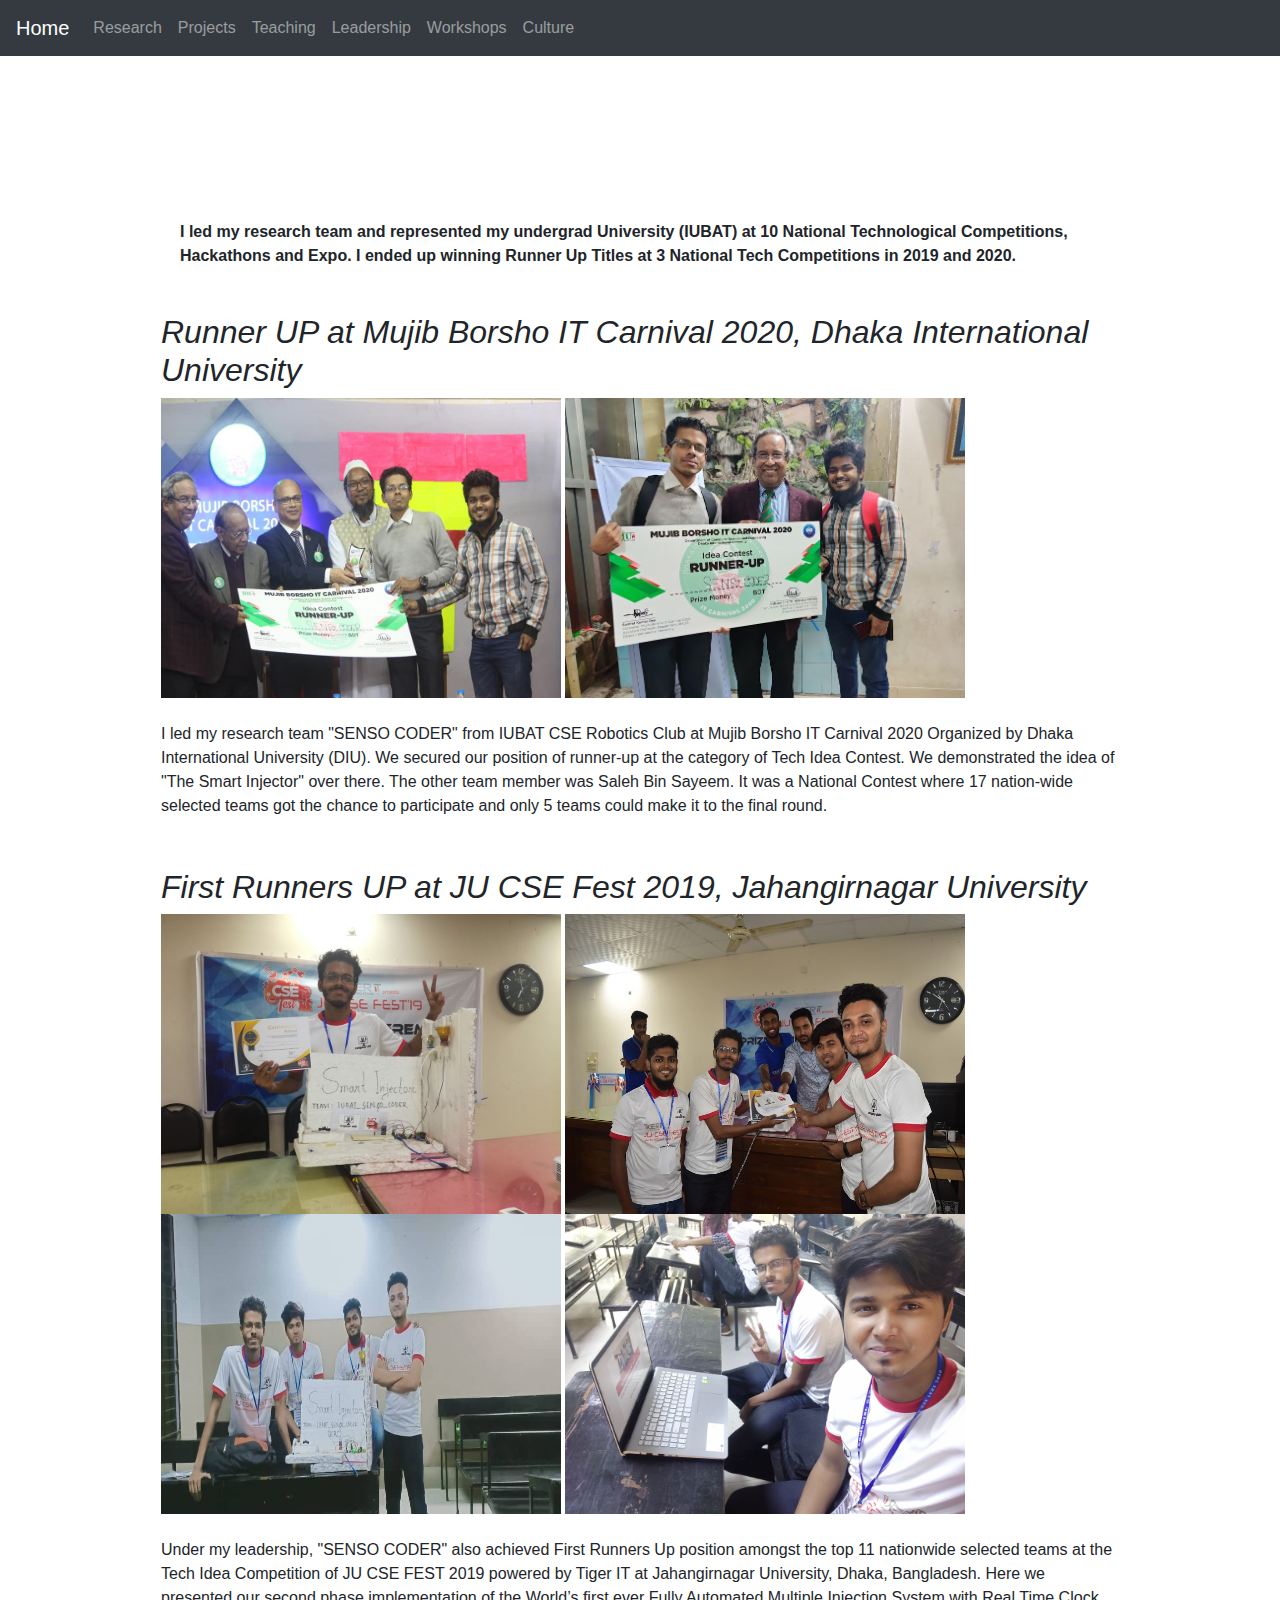
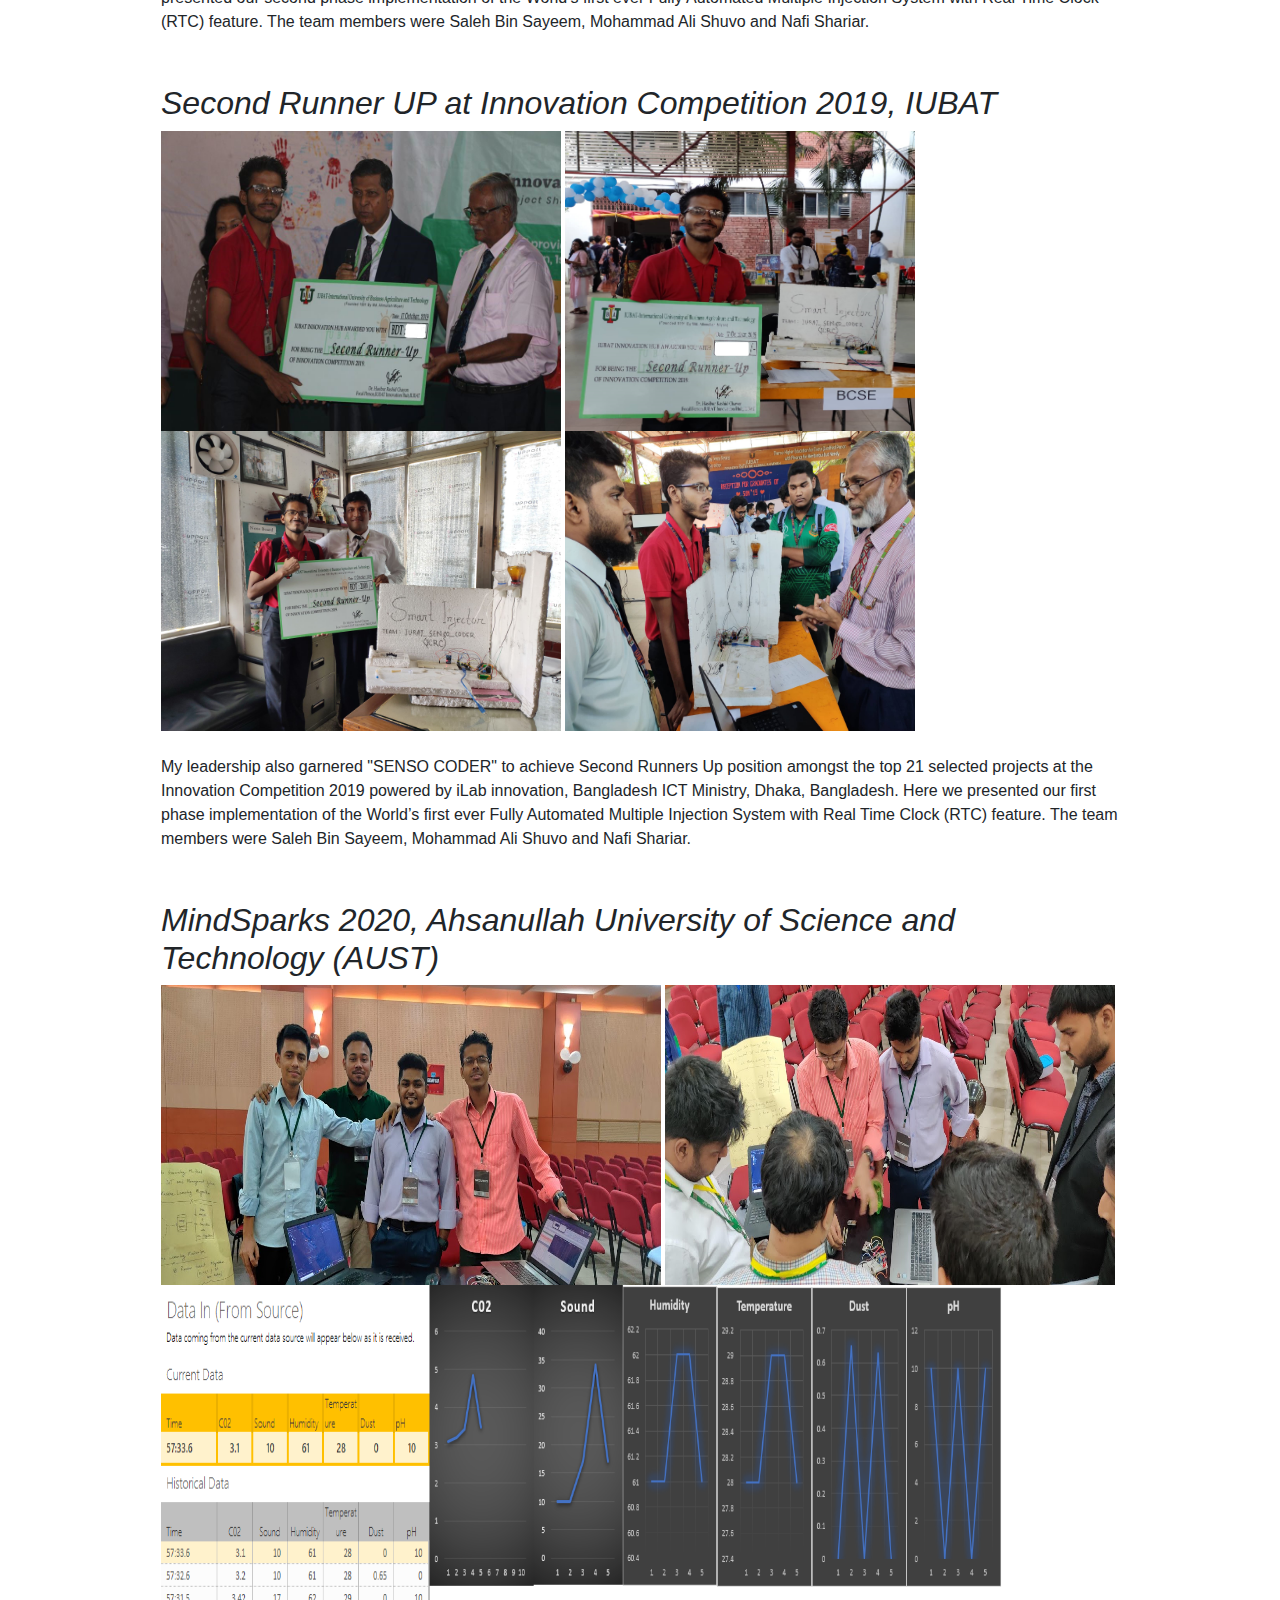
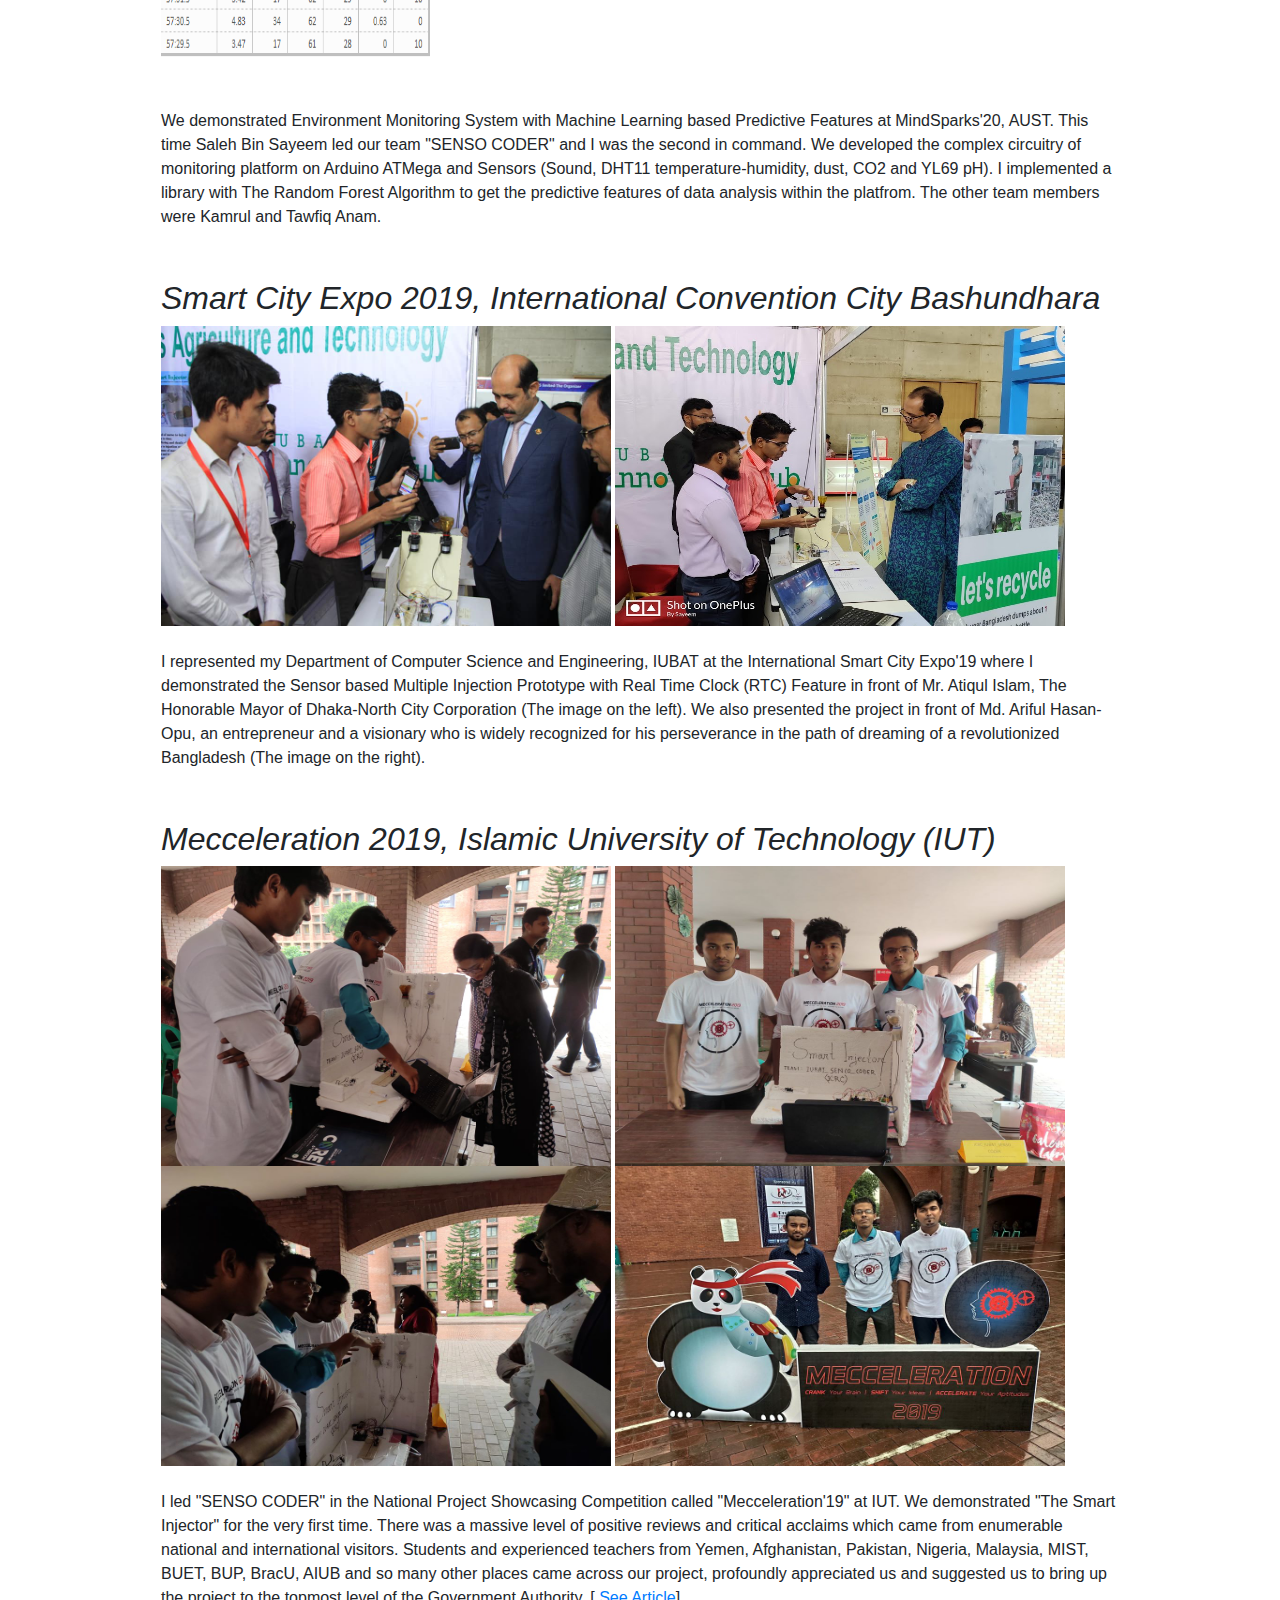
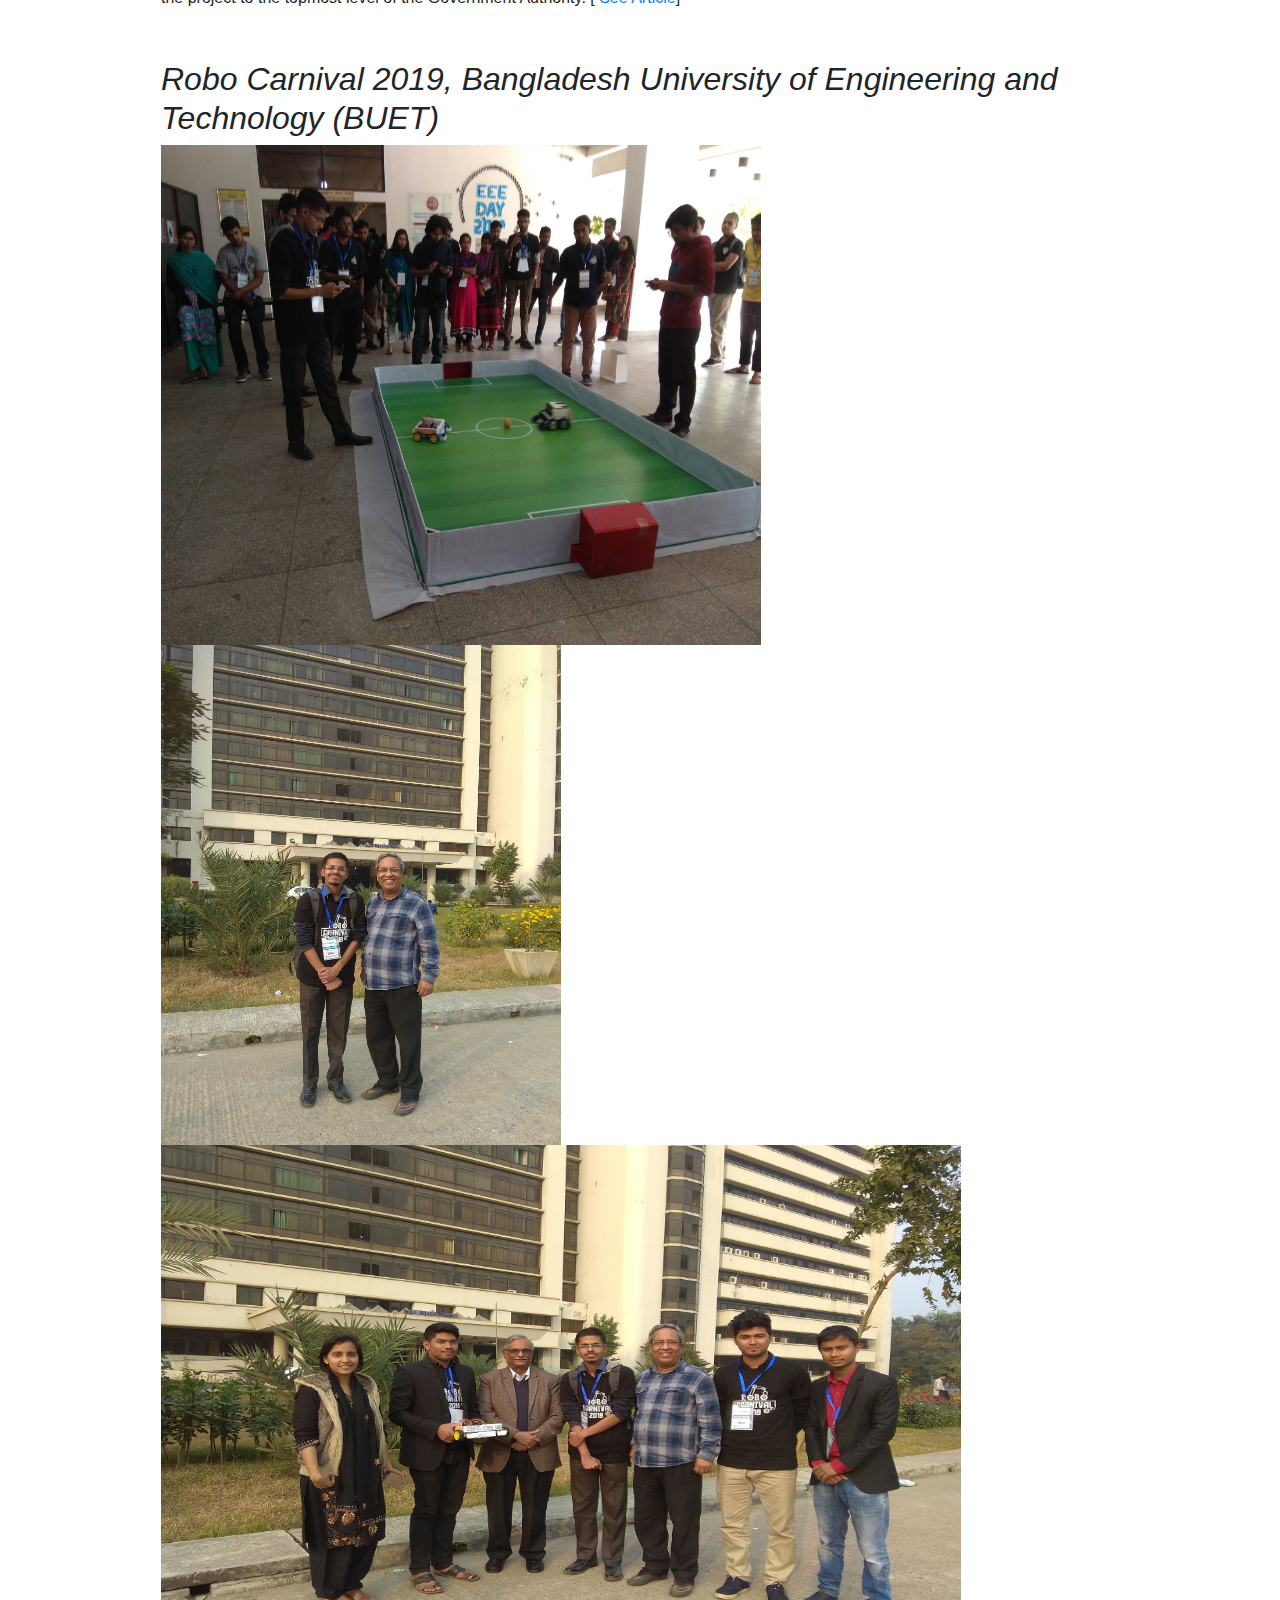
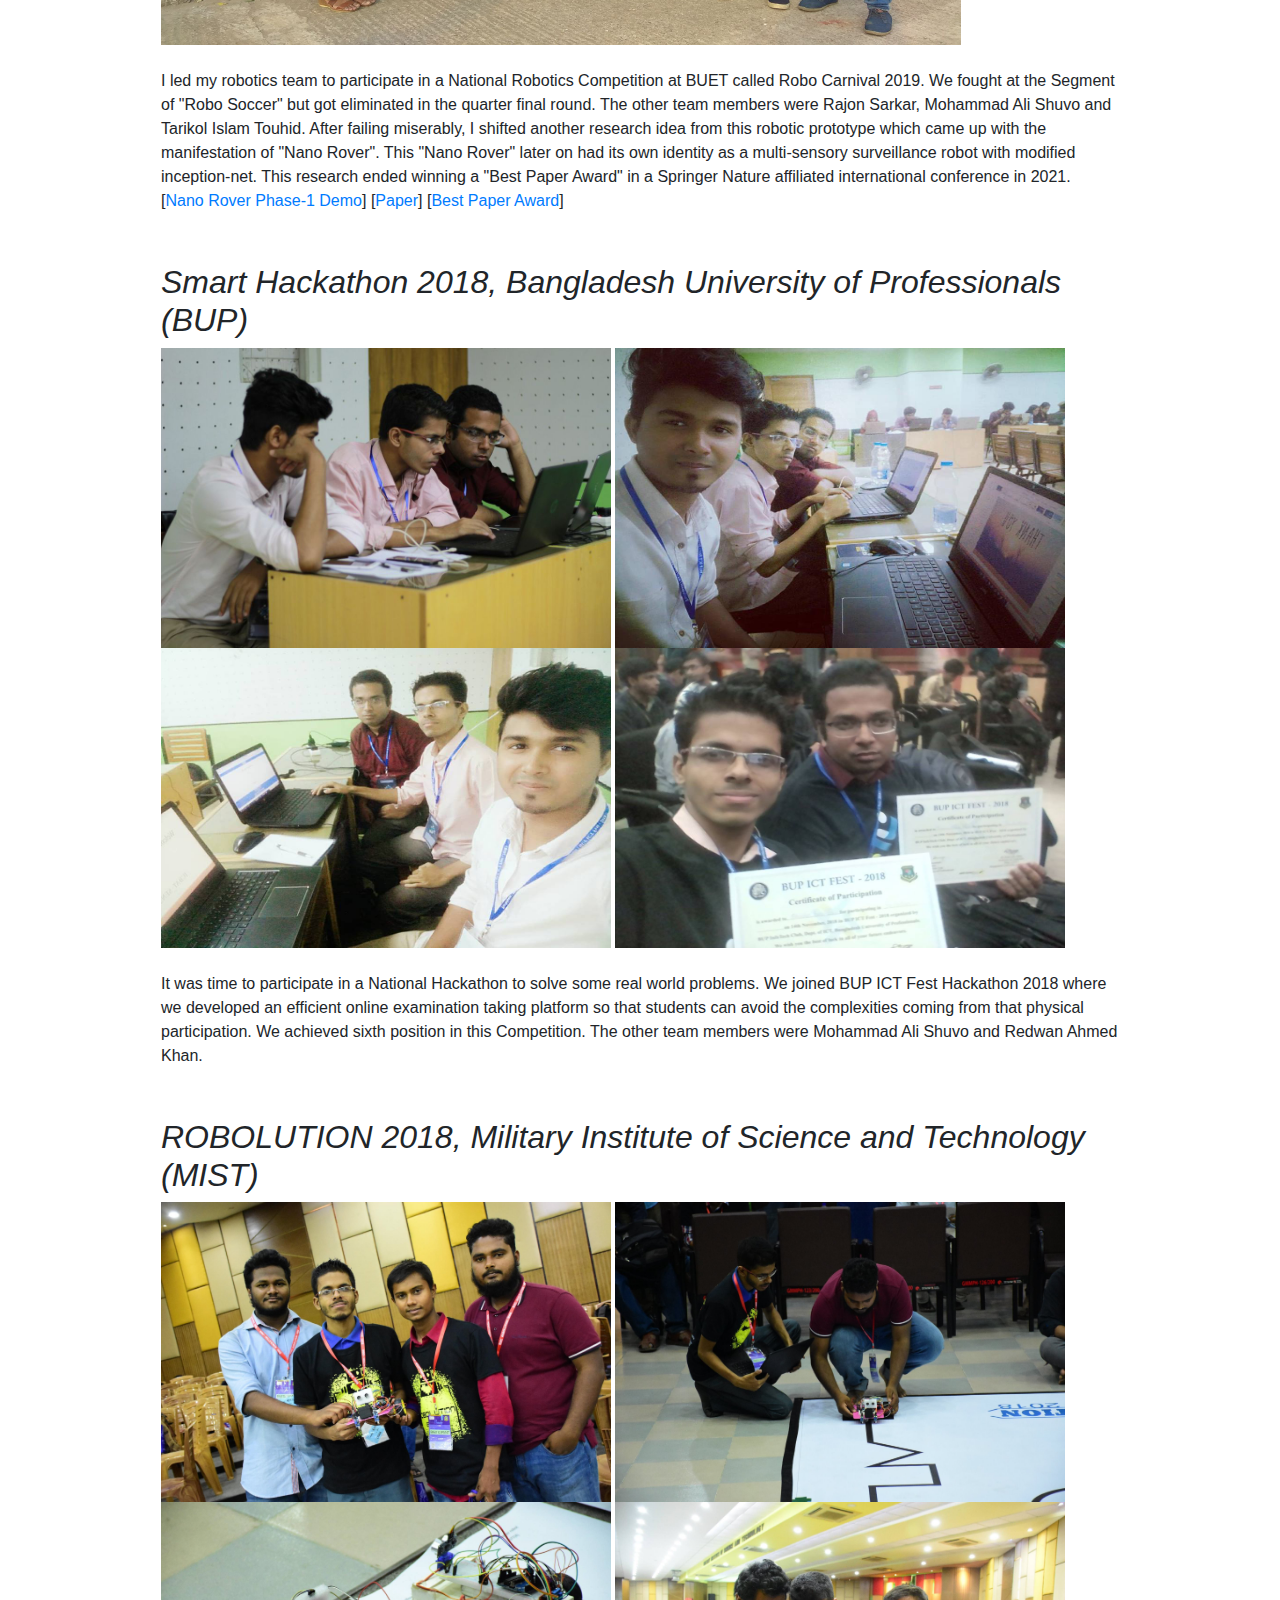
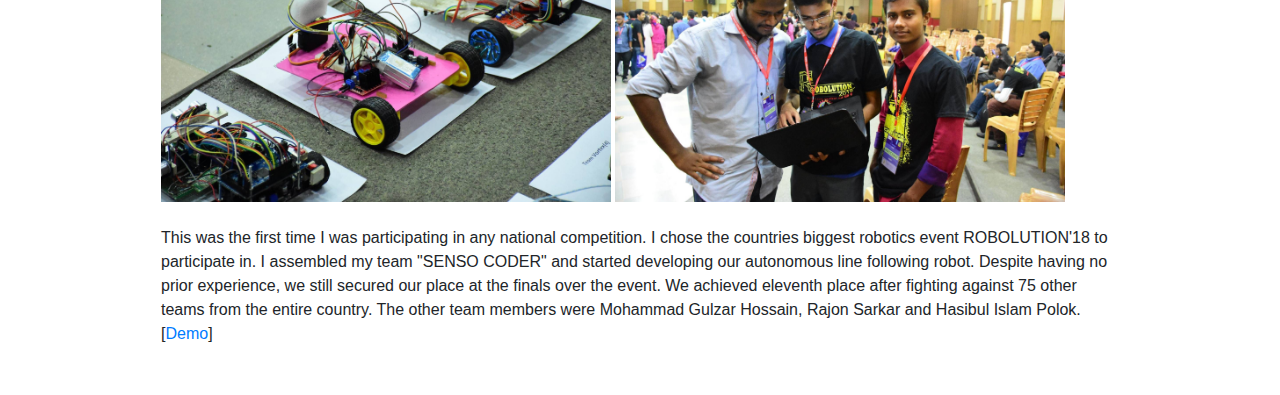
==== leader.html @ 5189d40e "mass commit!" ====
<!DOCTYPE HTML>
<html lang="en"><head><meta http-equiv="Content-Type" content="text/html; charset=UTF-8">

  <title>Leadership - Sheekar Banerjee</title>
  
  <meta name="author" content="Sheekar Banerjee">
  <meta name="viewport" content="width=device-width, initial-scale=1">
  <link rel="stylesheet" href="https://cdn.jsdelivr.net/npm/bootstrap@4.6.2/dist/css/bootstrap.min.css">
  <script src="https://cdn.jsdelivr.net/npm/jquery@3.7.1/dist/jquery.slim.min.js"></script>
  <script src="https://cdn.jsdelivr.net/npm/popper.js@1.16.1/dist/umd/popper.min.js"></script>
  <script src="https://cdn.jsdelivr.net/npm/bootstrap@4.6.2/dist/js/bootstrap.bundle.min.js"></script>
  <link rel="icon" type="image/png" href="sheekar2.jpg">

  

<body>
  <nav class="navbar navbar-expand-sm bg-dark navbar-dark">
    <!-- Brand/logo -->
    <a class="navbar-brand" href="index.html">Home</a>
    
    <!-- Links -->
    <ul class="navbar-nav">
      <li class="nav-item">
        <a class="nav-link" href="research.html">Research</a>
      </li>
      <li class="nav-item">
        <a class="nav-link" href="projects.html">Projects</a>
      </li>
      <li class="nav-item">
        <a class="nav-link" href="teach.html">Teaching</a>
      </li>
      <li class="nav-item">
        <a class="nav-link" href="leader.html">Leadership</a>
      </li>
      <li class="nav-item">
        <a class="nav-link" href="workshops.html">Workshops</a>
      </li>
      <li class="nav-item">
        <a class="nav-link" href="culture.html">Culture</a>
      </li>

    </ul>
  </nav><br>
  
        <table style="width:75%;border:0px;border-spacing:0px;border-collapse:separate;margin-right:auto;margin-left:auto;"><tbody>
            <tr>
            <td style="padding:20px;width:100%;vertical-align:middle">

              <heading><strong>I led my research team and represented my undergrad University (IUBAT)
                at 10 National Technological Competitions, Hackathons and Expo. I ended up winning Runner Up Titles at 
                3 National Tech Competitions in 2019 and 2020.
              </strong></heading><br><br>
              
            </td>
            </tr>
            <tr>
              <td>
                <h2><em>Runner UP at Mujib Borsho IT Carnival 2020, Dhaka International University</em></h2>
                <img src="/diu/1.png" alt="DIU" style="width:400px;height:300px;">
                <img src="/diu/6.jpg" alt="DIU" style="width:400px;height:300px;">
                <br><br>

                I led my research team "SENSO CODER" from IUBAT CSE Robotics Club at Mujib Borsho IT Carnival 2020 Organized by Dhaka International University (DIU).
                We secured our position of runner-up at the category of Tech Idea Contest. We demonstrated the idea of "The Smart Injector" over there. The other team member was Saleh Bin Sayeem.
                It was a National Contest where 17 nation-wide selected teams got the chance to participate and only 5 teams could make it to the final round.

                
                
                <br><br><br>
                  
              </td>
            </tr>

            <br><br><br>
            
            <tr>
              <td>
                <h2><em>First Runners UP at JU CSE Fest 2019, Jahangirnagar University</em></h2>
                <img src="/ju/1.jpg" alt="JU" style="width:400px;height:300px;">
                <img src="/ju/2.jpg" alt="JU" style="width:400px;height:300px;">
                <img src="/ju/7.jpg" alt="JU" style="width:400px;height:300px;">
                <img src="/ju/4.jpg" alt="JU" style="width:400px;height:300px;">

                <br><br>

                Under my leadership, "SENSO CODER" also achieved First Runners Up position amongst the top 11 nationwide selected teams at the Tech Idea Competition of JU CSE FEST 2019 powered by Tiger IT at Jahangirnagar University, Dhaka, Bangladesh.
                Here we presented our second phase implementation of the World’s first ever Fully Automated Multiple Injection System with Real Time Clock (RTC) feature. The team members were Saleh Bin Sayeem, Mohammad Ali Shuvo and Nafi Shariar.

                <br><br><br>
                  
              </td>
            </tr>

            <tr>
              <td>
                <h2><em>Second Runner UP at Innovation Competition 2019, IUBAT</em></h2>
                <img src="/iubat/1.jpg" alt="IUBAT" style="width:400px;height:300px;">
                <img src="/iubat/3.png" alt="IUBAT" style="width:350px;height:300px;">
                <img src="/iubat//2.jpg" alt="IUBAT" style="width:400px;height:300px;">
                <img src="/iubat/4.jpg" alt="IUBAT" style="width:350px;height:300px;">

                <br><br>

                My leadership also garnered "SENSO CODER" to achieve Second Runners Up position amongst the top 21 selected projects at the Innovation Competition 2019 powered by iLab innovation, Bangladesh ICT Ministry, Dhaka, Bangladesh.
                Here we presented our first phase implementation of the World’s first ever Fully Automated Multiple Injection System with Real Time Clock (RTC) feature. The team members were Saleh Bin Sayeem, Mohammad Ali Shuvo and Nafi Shariar.

                <br><br><br>
                  
              </td>
            </tr>

            <tr>
              <td>
                <h2><em>MindSparks 2020, Ahsanullah University of Science and Technology (AUST)</em></h2>
                <img src="/aust/5.jpg" alt="AUST" style="width:500px;height:300px;">
                <img src="/aust/1.jpg" alt="AUST" style="width:450px;height:300px;">
                
                <img src="/aust/7.png" alt="AUST" style="width:850px;height:400px;">

                <br><br>

                We demonstrated Environment Monitoring System with Machine Learning based Predictive Features at MindSparks'20, AUST. This time Saleh Bin Sayeem led our team "SENSO CODER" and I was the second in command.
                We developed the complex circuitry of monitoring platform on Arduino ATMega and Sensors (Sound, DHT11 temperature-humidity, dust, CO2 and YL69 pH). I implemented a library with The Random Forest Algorithm to get the predictive features of data analysis within the platfrom. The other team members were Kamrul and Tawfiq Anam.

                <br><br><br>
                  
              </td>
            </tr>


            <tr>
              <td>
                <h2><em>Smart City Expo 2019, International Convention City Bashundhara</em></h2>
                <img src="/expo/1.jpg" alt="Expo" style="width:450px;height:300px;">
                <img src="/expo/3.jpg" alt="Expo" style="width:450px;height:300px;">
                <br><br>

                I represented my Department of Computer Science and Engineering, IUBAT at the International Smart City Expo'19 where I demonstrated the Sensor based Multiple Injection Prototype with Real Time Clock (RTC) Feature
                in front of Mr. Atiqul Islam, The Honorable Mayor of Dhaka-North City Corporation (The image on the left). We also presented the project in front of Md. Ariful Hasan-Opu, an entrepreneur and a visionary who is widely recognized for his perseverance in the path of dreaming of a revolutionized Bangladesh
                (The image on the right). 

                <br><br><br>
                  
              </td>
            </tr>


            <tr>
              <td>
                <h2><em>Mecceleration 2019, Islamic University of Technology (IUT)</em></h2>
                <img src="/iut/1.jpg" alt="IUT" style="width:450px;height:300px;">
                <img src="/iut/4.jpg" alt="IUT" style="width:450px;height:300px;">
                <img src="/iut/7.jpg" alt="IUT" style="width:450px;height:300px;">
                <img src="/iut/9.jpg" alt="IUT" style="width:450px;height:300px;">

                <br><br>

                I led "SENSO CODER" in the National Project Showcasing Competition called "Mecceleration'19" at IUT. We demonstrated "The Smart Injector" for the very first time. 
                There was a massive level of positive reviews and critical acclaims which came from enumerable national and international visitors. Students and experienced teachers from Yemen, Afghanistan, Pakistan, Nigeria, 
                Malaysia, MIST, BUET, BUP, BracU, AIUB and so many other places came across our project, profoundly appreciated us and suggested us to bring up the project to the topmost level of the Government Authority. 
                
                [<a href="https://www.linkedin.com/pulse/smart-injector-sheekar-banerjee/?fbclid=IwAR097ACQEzMu-LBjhDnZRm6x9nUPV71IIPalpl-jeYRMkVm_BiLhwnCwXSQ_aem_AUA_0qxyvZ-dA9wU2nIrg0GkOClae8jCin4cqQhBM5IUWn3jsA9DvPzdXmlMgFw7HKYpLNHWAs6d-jnAxPRN4PSb">
                  See Article</a>]

                <br><br><br>
                  
              </td>
            </tr>



            <tr>
              <td>
                <h2><em>Robo Carnival 2019, Bangladesh University of Engineering and Technology (BUET)</em></h2>
                <img src="/buet/1.jpg" alt="BUET" style="width:600px;height:500px;">
                <img src="/buet/2.jpg" alt="BUET" style="width:400px;height:500px;">
                <img src="/buet/3.jpg" alt="BUET" style="width:800px;height:500px;">

                <br><br>

                I led my robotics team to participate in a National Robotics Competition at BUET called Robo Carnival 2019. 
                We fought at the Segment of "Robo Soccer" but got eliminated in the quarter final round.
                The other team members were Rajon Sarkar, Mohammad Ali Shuvo and Tarikol Islam Touhid.

                After failing miserably, I shifted another research idea from this robotic prototype which came up 
                with the manifestation of "Nano Rover". This "Nano Rover" later on had its own identity as a 
                multi-sensory surveillance robot with modified inception-net. This research ended winning a 
                "Best Paper Award" in a Springer Nature affiliated international conference in 2021.
                <br>
                [<a href="https://www.youtube.com/watch?v=8Ba3NPiTAfM">Nano Rover Phase-1 Demo</a>]
                [<a href="https://link.springer.com/chapter/10.1007/978-981-19-2347-0_55">Paper</a>]
                [<a href="https://drive.google.com/file/d/1Lx_0N-qDk464qy2mpFBdnzqiLk6QxPLf/view">Best Paper Award</a>]



                <br><br><br>
                  
              </td>
            </tr>




            <tr>
              <td>
                <h2><em>Smart Hackathon 2018, Bangladesh University of Professionals (BUP)</em></h2>
                <img src="/bup/1.jpg" alt="BUP" style="width:450px;height:300px;">
                <img src="/bup/2.jpg" alt="BUP" style="width:450px;height:300px;">
                <img src="/bup/3.jpg" alt="BUP" style="width:450px;height:300px;">
                <img src="/bup/4.jpg" alt="BUP" style="width:450px;height:300px;">

                <br><br>

                It was time to participate in a National Hackathon to solve some real world problems.
                We joined BUP ICT Fest Hackathon 2018 where we developed an efficient online examination taking 
                platform so that students can avoid the complexities coming from that physical participation.
                We achieved sixth position in this Competition. The other team members were Mohammad Ali Shuvo and 
                Redwan Ahmed Khan.


                <br><br><br>
                  
              </td>
            </tr>


            <tr>
              <td>
                <h2><em>ROBOLUTION 2018, Military Institute of Science and Technology (MIST)</em></h2>
                <img src="/mist/1.jpg" alt="MIST" style="width:450px;height:300px;">
                <img src="/mist/2.jpg" alt="MIST" style="width:450px;height:300px;">
                <img src="/mist/3.jpg" alt="MIST" style="width:450px;height:300px;">
                <img src="/mist/4.jpg" alt="MIST" style="width:450px;height:300px;">

                <br><br>

                This was the first time I was participating in any national competition. I chose the 
                countries biggest robotics event ROBOLUTION'18 to participate in. I assembled my team "SENSO CODER" and 
                started developing our autonomous line following robot. Despite having no prior experience, we 
                still secured our place at the finals over the event. We achieved eleventh place after fighting 
                against 75 other teams from the entire country. 
                The other team members were Mohammad Gulzar Hossain, Rajon Sarkar and Hasibul Islam Polok.
                <br>
                [<a href="https://www.youtube.com/watch?v=D9cmXwATQGk">Demo</a>]

                <br><br><br>
                  
              </td>
            </tr>


        



<br><br>
            


            
        </table>

        
      
      </td>
    </tr>
  </table>
</body>

</html>
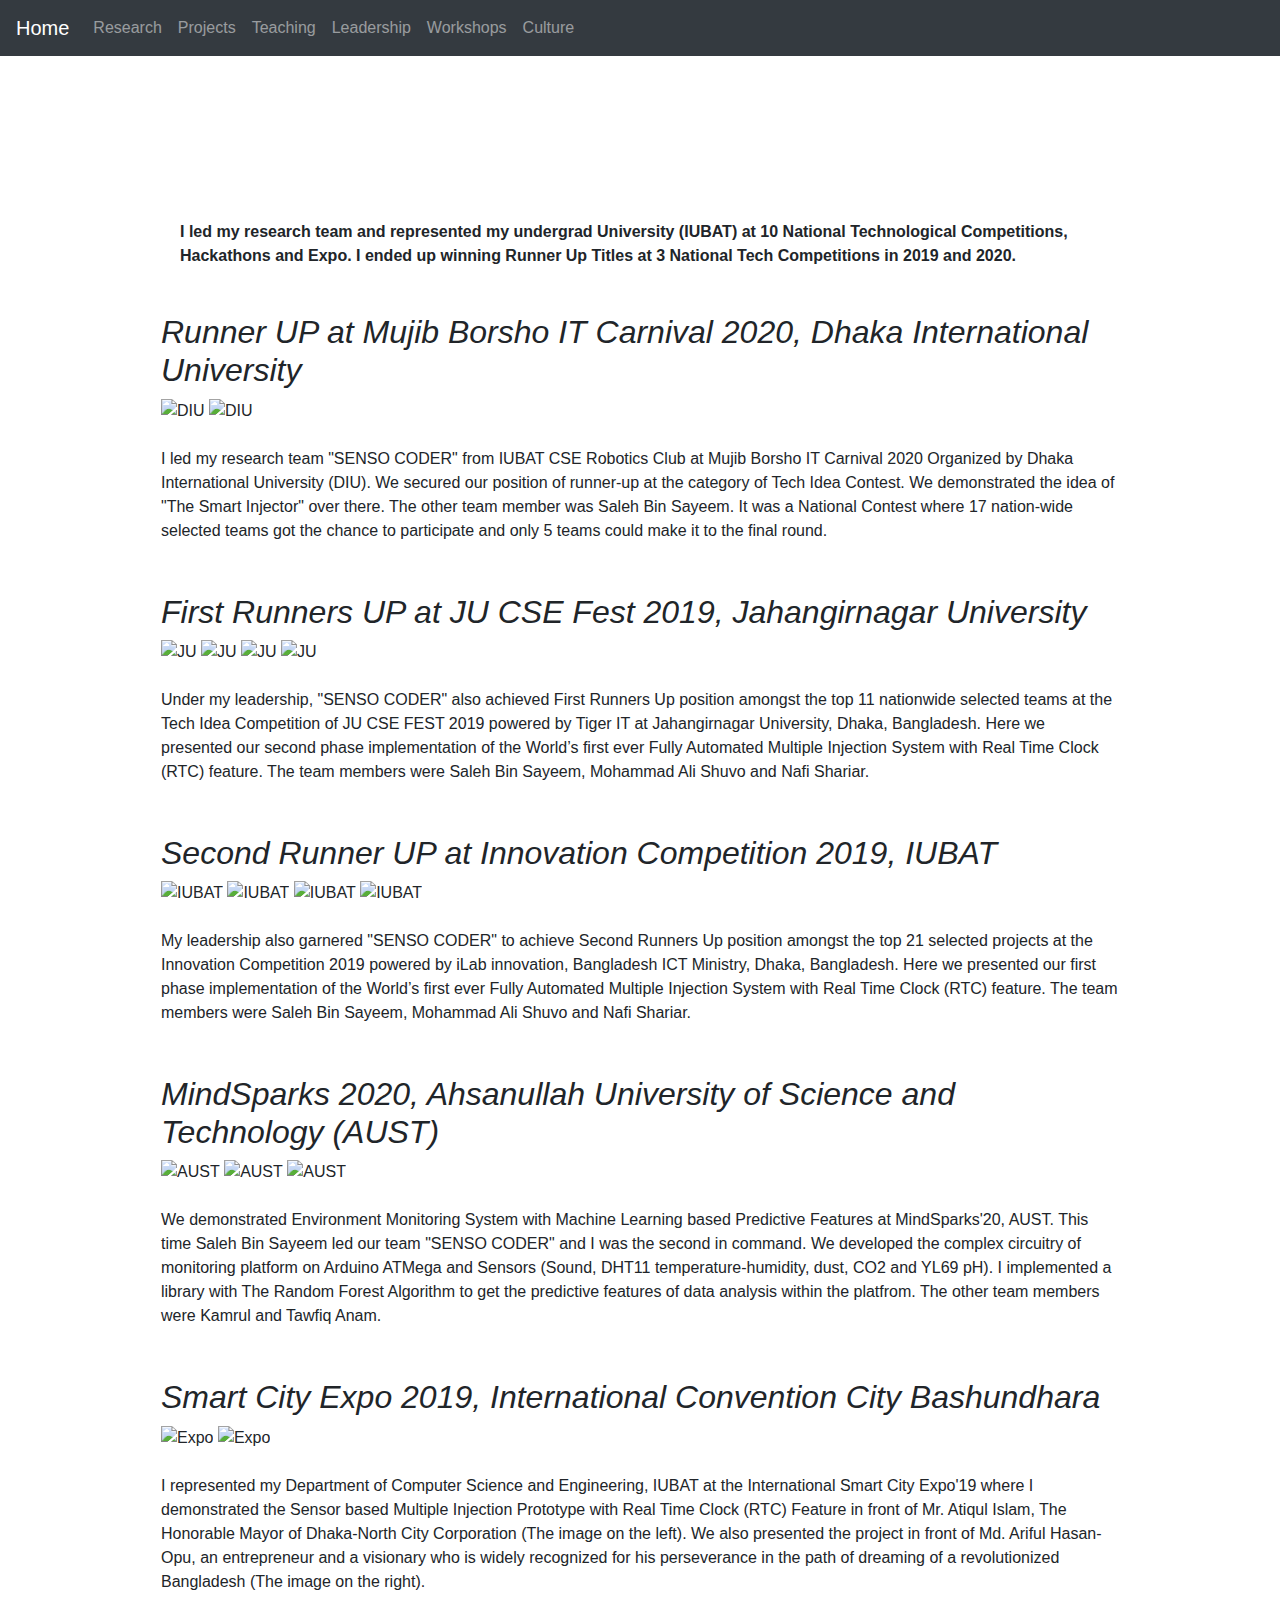
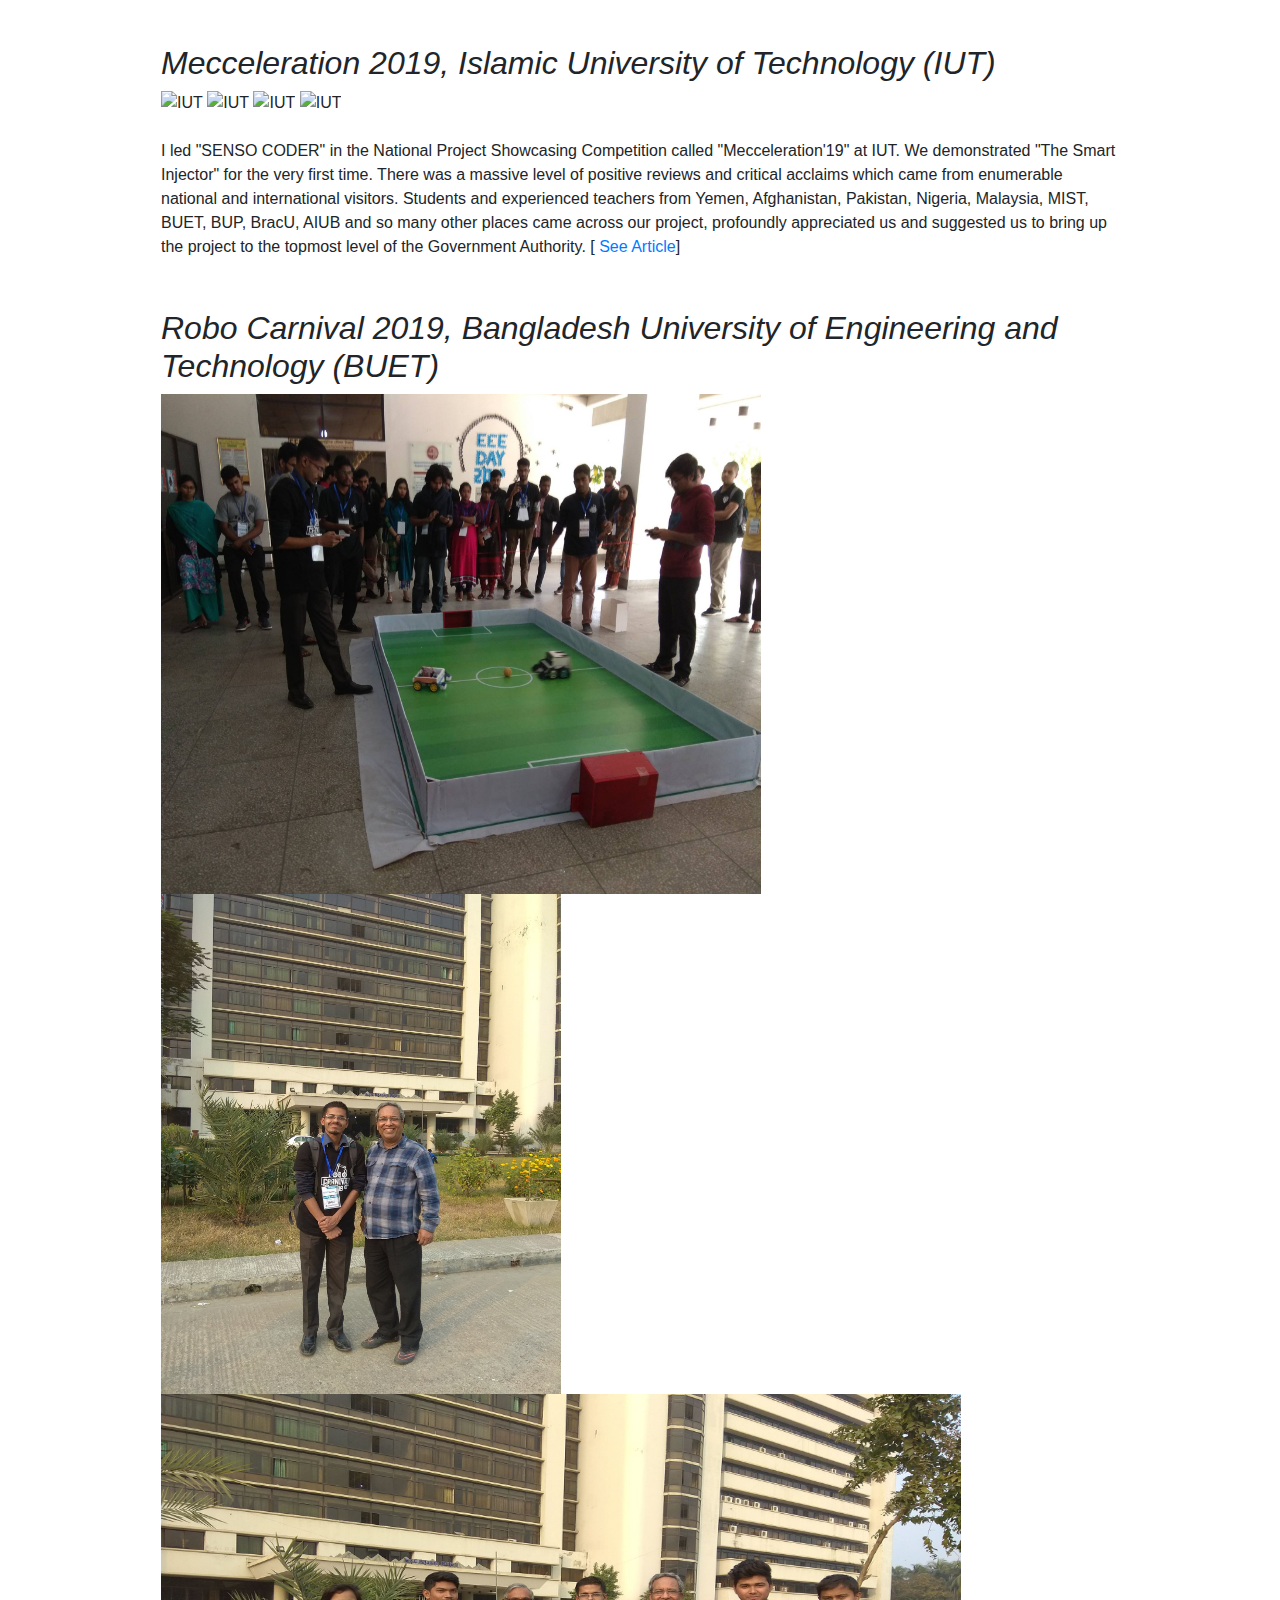
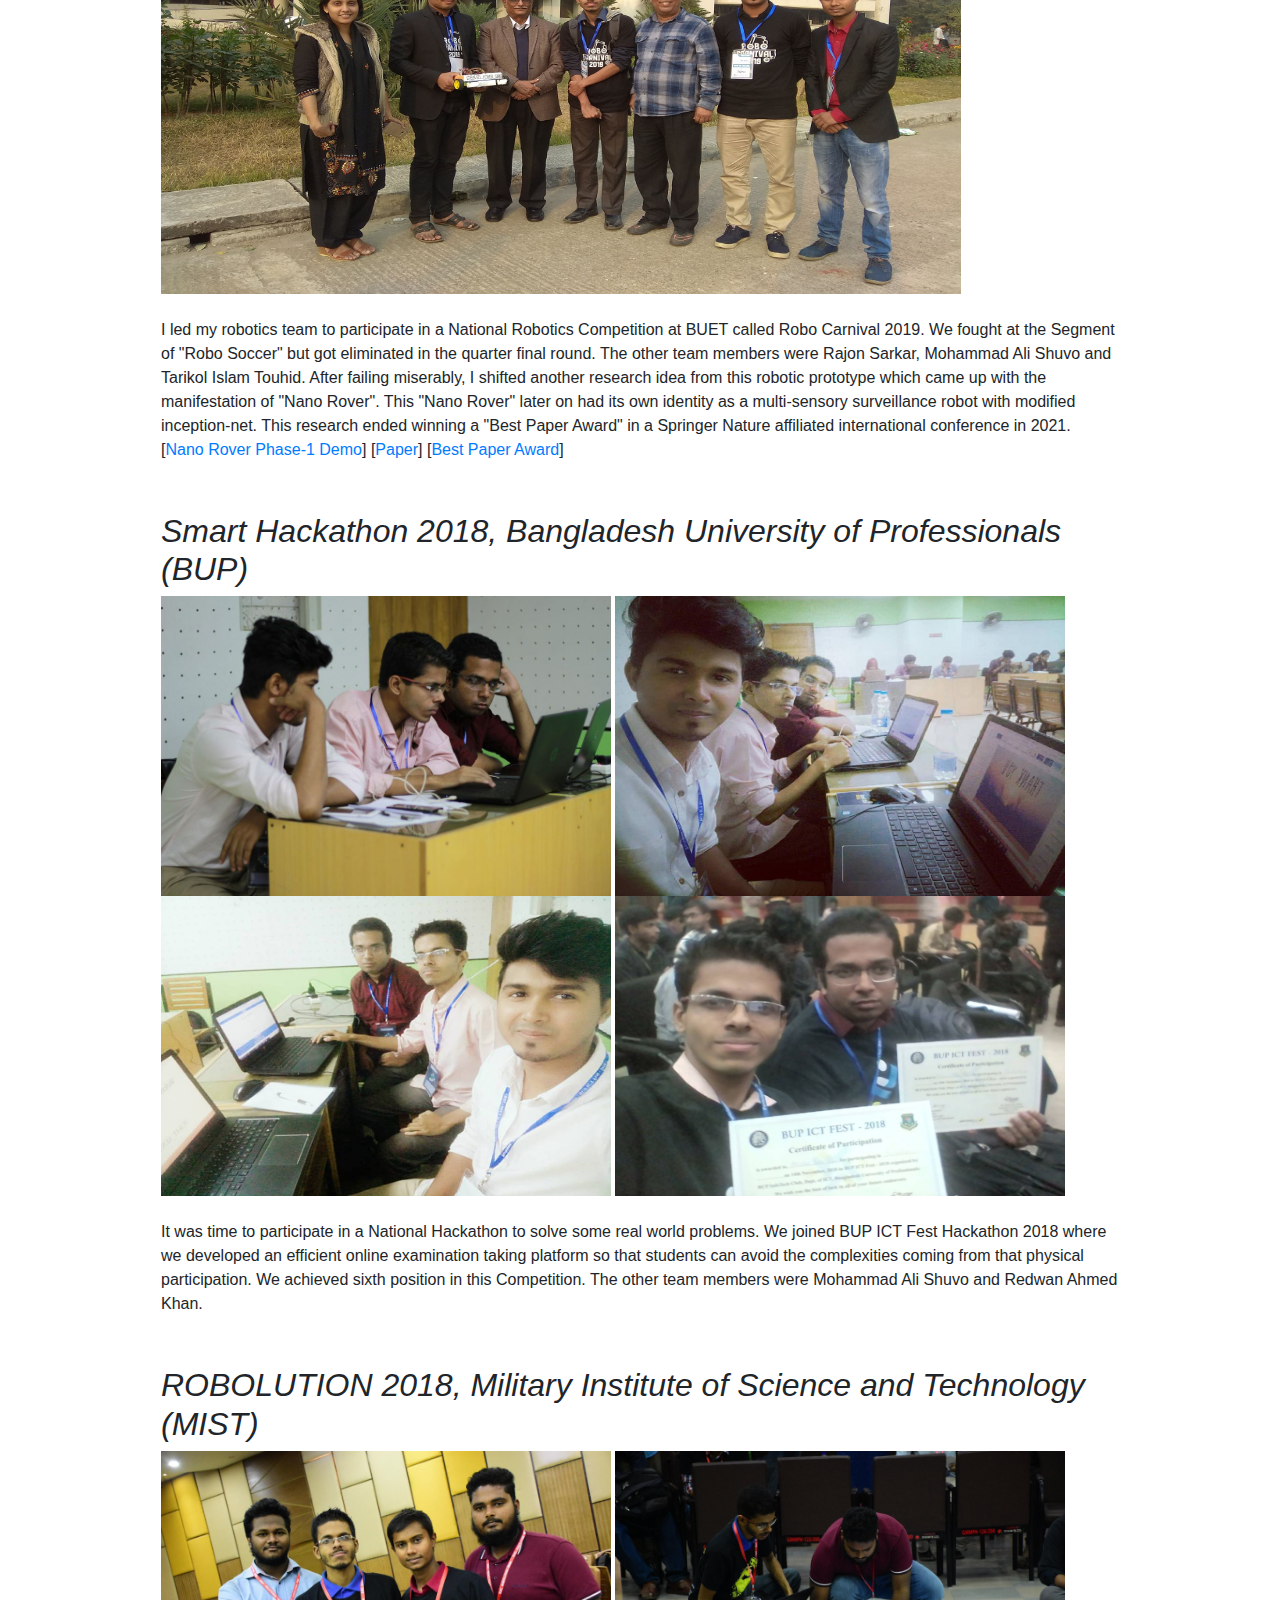
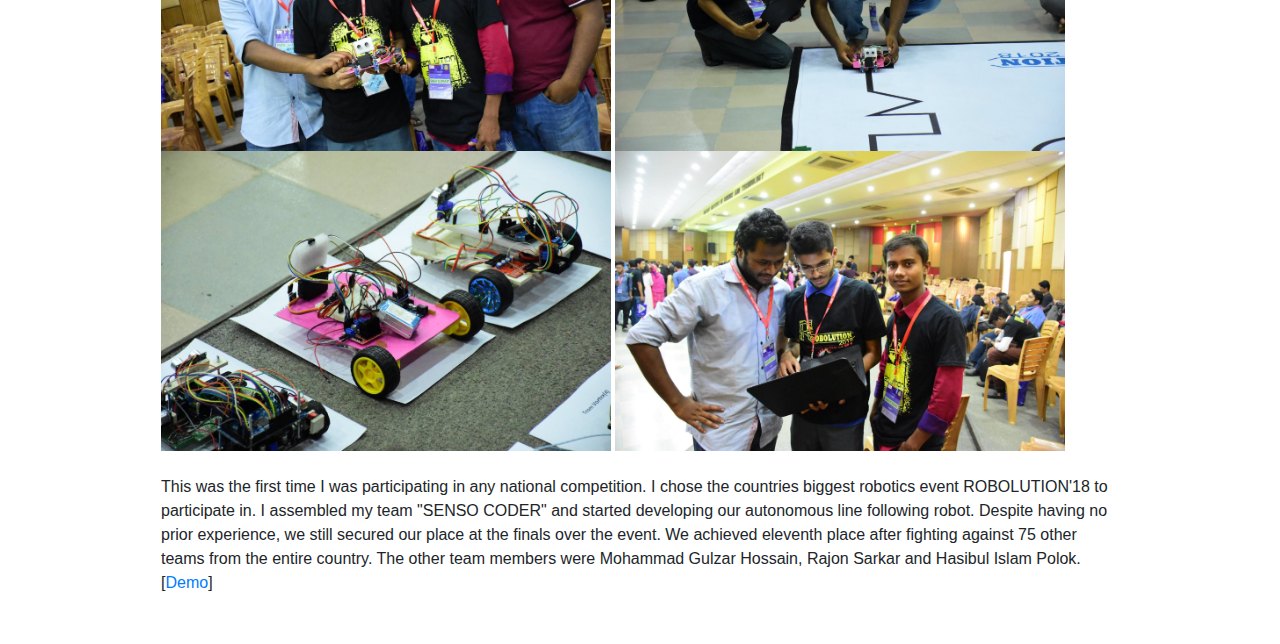
==== commit f4e2bd77: "ff" ====
--- a/leader.html
+++ b/leader.html
@@ -56,8 +56,8 @@
             <tr>
               <td>
                 <h2><em>Runner UP at Mujib Borsho IT Carnival 2020, Dhaka International University</em></h2>
-                <img src="/diu/1.png" alt="DIU" style="width:400px;height:300px;">
-                <img src="/diu/6.jpg" alt="DIU" style="width:400px;height:300px;">
+                <img src="diu1.png" alt="DIU" style="width:400px;height:300px;">
+                <img src="diu6.jpg" alt="DIU" style="width:400px;height:300px;">
                 <br><br>
 
                 I led my research team "SENSO CODER" from IUBAT CSE Robotics Club at Mujib Borsho IT Carnival 2020 Organized by Dhaka International University (DIU).
@@ -76,10 +76,10 @@
             <tr>
               <td>
                 <h2><em>First Runners UP at JU CSE Fest 2019, Jahangirnagar University</em></h2>
-                <img src="/ju/1.jpg" alt="JU" style="width:400px;height:300px;">
-                <img src="/ju/2.jpg" alt="JU" style="width:400px;height:300px;">
-                <img src="/ju/7.jpg" alt="JU" style="width:400px;height:300px;">
-                <img src="/ju/4.jpg" alt="JU" style="width:400px;height:300px;">
+                <img src="ju1.jpg" alt="JU" style="width:400px;height:300px;">
+                <img src="ju2.jpg" alt="JU" style="width:400px;height:300px;">
+                <img src="ju7.jpg" alt="JU" style="width:400px;height:300px;">
+                <img src="ju4.jpg" alt="JU" style="width:400px;height:300px;">
 
                 <br><br>
 
@@ -94,10 +94,10 @@
             <tr>
               <td>
                 <h2><em>Second Runner UP at Innovation Competition 2019, IUBAT</em></h2>
-                <img src="/iubat/1.jpg" alt="IUBAT" style="width:400px;height:300px;">
-                <img src="/iubat/3.png" alt="IUBAT" style="width:350px;height:300px;">
-                <img src="/iubat//2.jpg" alt="IUBAT" style="width:400px;height:300px;">
-                <img src="/iubat/4.jpg" alt="IUBAT" style="width:350px;height:300px;">
+                <img src="iubat1.jpg" alt="IUBAT" style="width:400px;height:300px;">
+                <img src="iubat3.png" alt="IUBAT" style="width:350px;height:300px;">
+                <img src="iubat2.jpg" alt="IUBAT" style="width:400px;height:300px;">
+                <img src="iubat4.jpg" alt="IUBAT" style="width:350px;height:300px;">
 
                 <br><br>
 
@@ -112,10 +112,10 @@
             <tr>
               <td>
                 <h2><em>MindSparks 2020, Ahsanullah University of Science and Technology (AUST)</em></h2>
-                <img src="/aust/5.jpg" alt="AUST" style="width:500px;height:300px;">
-                <img src="/aust/1.jpg" alt="AUST" style="width:450px;height:300px;">
-                
-                <img src="/aust/7.png" alt="AUST" style="width:850px;height:400px;">
+                <img src="aust5.jpg" alt="AUST" style="width:500px;height:300px;">
+                <img src="aust1.jpg" alt="AUST" style="width:450px;height:300px;">
+                
+                <img src="aust7.png" alt="AUST" style="width:850px;height:400px;">
 
                 <br><br>
 
@@ -131,8 +131,8 @@
             <tr>
               <td>
                 <h2><em>Smart City Expo 2019, International Convention City Bashundhara</em></h2>
-                <img src="/expo/1.jpg" alt="Expo" style="width:450px;height:300px;">
-                <img src="/expo/3.jpg" alt="Expo" style="width:450px;height:300px;">
+                <img src="expo1.jpg" alt="Expo" style="width:450px;height:300px;">
+                <img src="expo3.jpg" alt="Expo" style="width:450px;height:300px;">
                 <br><br>
 
                 I represented my Department of Computer Science and Engineering, IUBAT at the International Smart City Expo'19 where I demonstrated the Sensor based Multiple Injection Prototype with Real Time Clock (RTC) Feature
@@ -148,10 +148,10 @@
             <tr>
               <td>
                 <h2><em>Mecceleration 2019, Islamic University of Technology (IUT)</em></h2>
-                <img src="/iut/1.jpg" alt="IUT" style="width:450px;height:300px;">
-                <img src="/iut/4.jpg" alt="IUT" style="width:450px;height:300px;">
-                <img src="/iut/7.jpg" alt="IUT" style="width:450px;height:300px;">
-                <img src="/iut/9.jpg" alt="IUT" style="width:450px;height:300px;">
+                <img src="iut1.jpg" alt="IUT" style="width:450px;height:300px;">
+                <img src="iut4.jpg" alt="IUT" style="width:450px;height:300px;">
+                <img src="iut7.jpg" alt="IUT" style="width:450px;height:300px;">
+                <img src="iut9.jpg" alt="IUT" style="width:450px;height:300px;">
 
                 <br><br>
 
@@ -172,9 +172,9 @@
             <tr>
               <td>
                 <h2><em>Robo Carnival 2019, Bangladesh University of Engineering and Technology (BUET)</em></h2>
-                <img src="/buet/1.jpg" alt="BUET" style="width:600px;height:500px;">
-                <img src="/buet/2.jpg" alt="BUET" style="width:400px;height:500px;">
-                <img src="/buet/3.jpg" alt="BUET" style="width:800px;height:500px;">
+                <img src="buet1.jpg" alt="BUET" style="width:600px;height:500px;">
+                <img src="buet2.jpg" alt="BUET" style="width:400px;height:500px;">
+                <img src="buet3.jpg" alt="BUET" style="width:800px;height:500px;">
 
                 <br><br>
 
@@ -204,10 +204,10 @@
             <tr>
               <td>
                 <h2><em>Smart Hackathon 2018, Bangladesh University of Professionals (BUP)</em></h2>
-                <img src="/bup/1.jpg" alt="BUP" style="width:450px;height:300px;">
-                <img src="/bup/2.jpg" alt="BUP" style="width:450px;height:300px;">
-                <img src="/bup/3.jpg" alt="BUP" style="width:450px;height:300px;">
-                <img src="/bup/4.jpg" alt="BUP" style="width:450px;height:300px;">
+                <img src="bup1.jpg" alt="BUP" style="width:450px;height:300px;">
+                <img src="bup2.jpg" alt="BUP" style="width:450px;height:300px;">
+                <img src="bup3.jpg" alt="BUP" style="width:450px;height:300px;">
+                <img src="bup4.jpg" alt="BUP" style="width:450px;height:300px;">
 
                 <br><br>
 
@@ -227,10 +227,10 @@
             <tr>
               <td>
                 <h2><em>ROBOLUTION 2018, Military Institute of Science and Technology (MIST)</em></h2>
-                <img src="/mist/1.jpg" alt="MIST" style="width:450px;height:300px;">
-                <img src="/mist/2.jpg" alt="MIST" style="width:450px;height:300px;">
-                <img src="/mist/3.jpg" alt="MIST" style="width:450px;height:300px;">
-                <img src="/mist/4.jpg" alt="MIST" style="width:450px;height:300px;">
+                <img src="mist1.jpg" alt="MIST" style="width:450px;height:300px;">
+                <img src="mist2.jpg" alt="MIST" style="width:450px;height:300px;">
+                <img src="mist3.jpg" alt="MIST" style="width:450px;height:300px;">
+                <img src="mist4.jpg" alt="MIST" style="width:450px;height:300px;">
 
                 <br><br>
 
